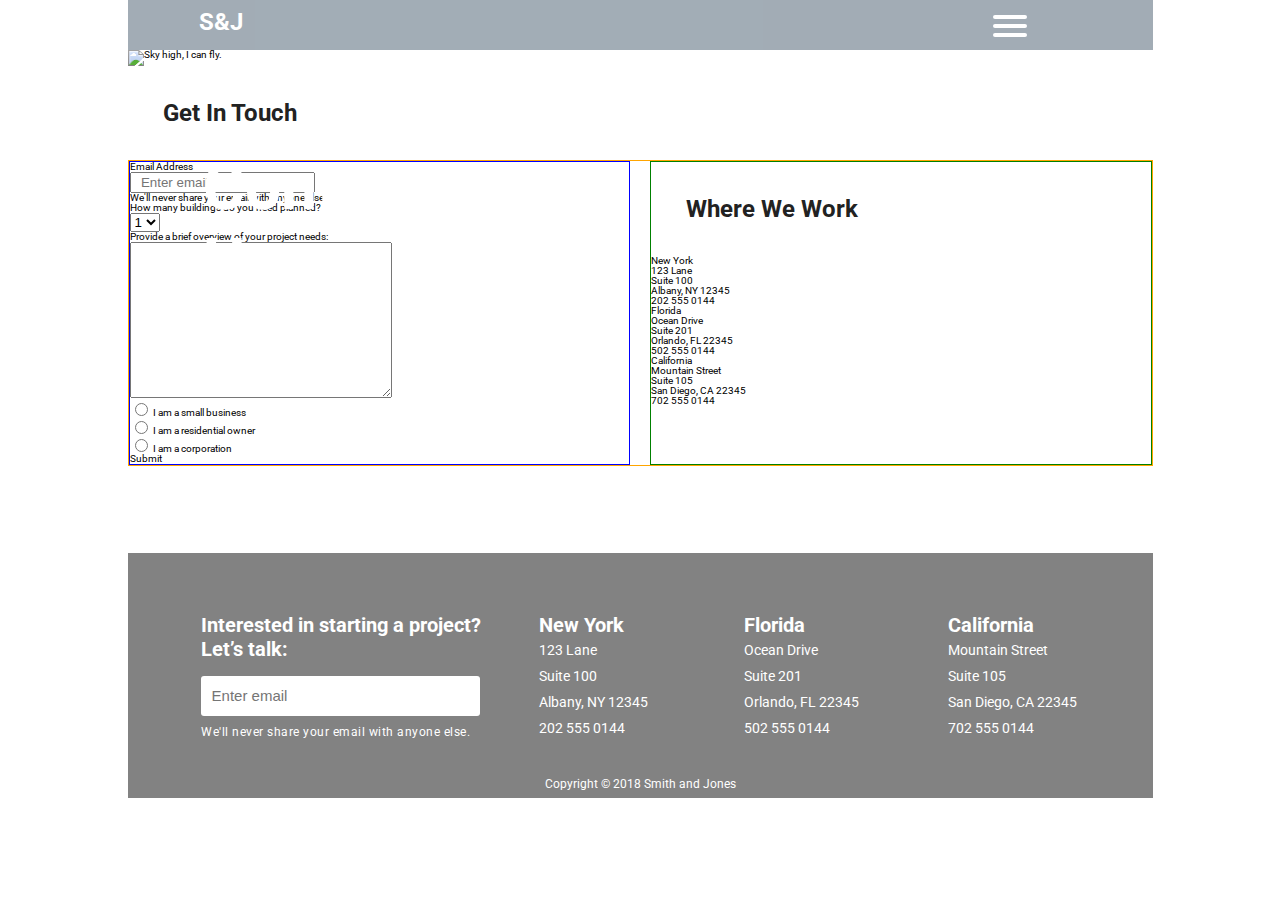
==== contact.html @ dc47057f "Contact Page 50%" ====
<!DOCTYPE html>
<html lang="en">
  <head>
    <meta charset="utf-8" />
    <title>Contact Us</title>
    <link
      href="https://fonts.googleapis.com/css?family=Roboto:400,700"
      rel="stylesheet"
    />
    <link rel="stylesheet" href="css/index.css" />
    <!--[if IE]>
      <script src="http://html5shiv.googlecode.com/svn/trunk/html5.js"></script>
    <![endif]-->
  </head>

  <body>
    <!-- Menu Content  -->
    <header>
      <div class="container nav">
        <h1 class="logo">S&J</h1>
        <nav class="container">
          <div class="menuButton">
            <div class="bar1"></div>
            <div class="bar2"></div>
            <div class="bar3"></div>
          </div>

          <div class="links hidden">
            <ul>
              <a class="menuLink" href="index.html"> Home</a>
              <a class="menuLink" href="services.html"> Services</a>
              <a class="menuLink" href="contact.html"> Contact</a>
            </ul>
          </div>
        </nav>
      </div>
    </header>
    <!-- Contact Us Content  -->
    <div class="container">
      <div class="jumboIntro">
        <img
          class="jumboPic"
          src="img/contact/contact-jumbotron.png"
          alt="Sky high, I can fly."
        />
        <h1 class="servicesHeaders">
          Contact Us
        </h1>
      </div>
    </div>
    <div class="container content">
      <h1 class="subHeader">Get In Touch</h1>
      <div class="contactInfo">
        <div class="contactForms">
			<h4>Email Address</h4>
          <input
            class="email"
            type="email"
            name="email"
            placeholder="  Enter email"
          /><br />

          <p>We'll never share your email with anyone else.</p>
          <h4>How many buildings do you need planned?</h4>
          <select class="buildings" name="buildings">
            <option value="1">1</option>
            <option value="2">2</option>
            <option value="3">3</option>
            <option value="4">4</option>
            <option value="5">5</option>
          </select>
          <h4>Provide a brief overview of your project needs:</h4>
          <textarea class="overview" name="overview" rows="10" cols="30">
          </textarea>
          <form>
            <input
              class="radioButton"
              type="radio"
              name="owner"
              value="small"
            />
            I am a small business<br />
            <input
              class="radioButton"
              type="radio"
              name="owner"
              value="residential"
            />
            I am a residential owner<br />
            <input
              class="radioButton"
              type="radio"
              name="owner"
              value="corporation"
            />
            I am a corporation
          </form>
          <p class="submitButton">Submit</p>
        </div>
        <div class="contactAddress">
			<h1 class="subHeader">Where We Work</h1>
          <div class="locations">
            <h2 class="addressHead">New York</h2>
            <address>
              123 Lane<br />
              Suite 100<br />
              Albany, NY 12345<br />
              202 555 0144
            </address>
          </div>
          <div class="locations">
            <h2 class="addressHead">Florida</h2>
            <address>
              Ocean Drive<br />
              Suite 201<br />
              Orlando, FL 22345<br />
              502 555 0144
            </address>
          </div>
          <div class="locations">
            <h2 class="addressHead">California</h2>
            <address>
              Mountain Street<br />
              Suite 105<br />
              San Diego, CA 22345<br />
              702 555 0144
            </address>
          </div>
        </div>
      </div>
    </div>
    <!--

  
Get In Touch

Email Address
Enter Email
We'll never share your email with anyone else.

How many buildings do you need planned?
1-5

Provide a brief overview of your project needs:

I am a small business
I am a residential owner
I am a corporation

Submit

Where We Work

New York
123 Lane
Suite 100
Albany, NY 12345
202 555 0144

Florida
Ocean Drive
Suite 201
Orlando, FL 22345
502 555 0144

California
Mountain Street
Suite 105
San Diego, CA 22345
702 555 0144

-->
    <!-- FOOTER CONTENT -->

    <div class="container footer">
      <div class="interest">
        <h2 class="footHead">Interested in starting a project?</h2>
        <h2 class="footHead">Let’s talk:</h2>

        <input
          class="email"
          type="email"
          name="email"
          placeholder="  Enter email"
        /><br />

        <p>We'll never share your email with anyone else.</p>
      </div>
      <div class="locations">
        <h2 class="footHead">New York</h2>
        <address>
          123 Lane<br />
          Suite 100<br />
          Albany, NY 12345<br />
          202 555 0144
        </address>
      </div>
      <div class="locations">
        <h2 class="footHead">Florida</h2>
        <address>
          Ocean Drive<br />
          Suite 201<br />
          Orlando, FL 22345<br />
          502 555 0144
        </address>
      </div>
      <div class="locations">
        <h2 class="footHead">California</h2>
        <address>
          Mountain Street<br />
          Suite 105<br />
          San Diego, CA 22345<br />
          702 555 0144
        </address>
      </div>
    </div>
    <p class="container copyright">Copyright © 2018 Smith and Jones</p>
    <!-- END Footer Content -->
    <script src="js/index.js"></script>
  </body>
</html>
---- css/index.css ----
/*------------------------------------*\
RESET
\*------------------------------------*/
/* http://meyerweb.com/eric/tools/css/reset/ 
v2.0b1 | 201101 
NOTE:WORK IN PROGRESS
USE WITH CAUTION AND TEST WITH ABANDON */
html,
body,
div,
span,
applet,
object,
iframe,
h1,
h2,
h3,
h4,
h5,
h6,
p,
blockquote,
pre,
a,
abbr,
acronym,
address,
big,
cite,
code,
del,
dfn,
em,
img,
ins,
kbd,
q,
s,
samp,
small,
strike,
strong,
sub,
sup,
tt,
var,
b,
u,
i,
center,
dl,
dt,
dd,
ol,
ul,
li,
fieldset,
form,
label,
legend,
table,
caption,
tbody,
tfoot,
thead,
tr,
th,
td,
article,
aside,
canvas,
details,
figcaption,
figure,
footer,
header,
hgroup,
menu,
nav,
section,
summary,
time,
mark,
audio,
video {
  margin: 0;
  padding: 0;
  border: 0;
  outline: 0;
  font-size: 100%;
  font: inherit;
  vertical-align: baseline;
}
/* HTML5 display-role reset for older browsers */
article,
aside,
details,
figcaption,
figure,
footer,
header,
hgroup,
menu,
nav,
section {
  display: block;
}
body {
  line-height: 1;
}
ol,
ul {
  list-style: none;
}
blockquote,
q {
  quotes: none;
}
blockquote:before,
blockquote:after,
q:before,
q:after {
  content: ’’;
  content: none;
}
ins {
  text-decoration: none;
}
del {
  text-decoration: line-through;
}
table {
  border-collapse: collapse;
  border-spacing: 0;
}
/* Your Code Goes Here */
html {
  font-size: 62.5%;
}
* {
  box-sizing: border-box;
}
.container {
  max-width: 1025px;
  width: 100%;
  margin: auto;
  font-family: "Roboto", Arial, sans-serif;
}
@media (max-width: 500px) {
  .container {
    max-width: 500px;
    display: flex;
    flex-direction: column;
    align-content: center;
    width: 100%;
  }
}
header {
  width: 100%;
  position: sticky;
  top: 0%;
  z-index: 10;
}
header nav {
  position: absolute;
  width: 100%;
}
header .nav {
  display: flex;
  background-color: #98a4ae;
  opacity: 0.9;
  flex-direction: row;
  justify-content: space-between;
  padding-top: 10px;
}
header .bar1,
header .bar2,
header .bar3 {
  width: 34px;
  height: 4px;
  background-color: #fff;
  margin: 5px 0;
  border-radius: 3px;
  transition: 0.4s;
}
header .menuButton {
  height: 40px;
  width: 40px;
  position: absolute;
  right: 60px;
  z-index: 3;
  margin-right: 60px;
}
@media (max-width: 500px) {
  header .menuButton {
    margin-right: 0px;
  }
}
header .links {
  height: 100vh;
  width: 100%;
  opacity: 0.9;
  padding-top: 200px;
  background-color: #98a4ae;
}
header .links .menuLink {
  display: flex;
  flex-direction: column;
  align-items: center;
  color: #fff;
  text-decoration: none;
  font-size: 3.6rem;
  font-weight: bold;
  height: 60px;
}
header .links .menuLink:hover {
  color: #4b4b4b;
}
header .hidden {
  display: none;
}
header .open .bar1 {
  transform: rotate(-45deg) translate(-6px, 6px);
}
header .open .bar2 {
  opacity: 0;
}
header .open .bar3 {
  transform: rotate(45deg) translate(-6px, -8px);
}
header .logo {
  font-weight: bold;
  z-index: 1;
  font-size: 2.4rem;
  height: 40px;
  color: #ffffff;
  margin-left: 7%;
}
@media (max-width: 500px) {
  header .logo {
    width: 30px;
  }
}
.jumboIntro {
  position: relative;
  display: inline-block;
}
@media (max-width: 500px) {
  .jumboIntro {
    max-width: 500px;
    display: flex;
    flex-direction: column;
    align-content: center;
    width: 100%;
  }
}
.jumboIntro .jumboPic {
  width: 100%;
  position: relative;
  margin-top: -55px;
}
@media (max-width: 500px) {
  .jumboIntro .jumboPic {
    margin-top: 0px;
  }
}
.jumboIntro .jumboHeaders {
  position: absolute;
  top: 275px;
  left: 80px;
  font-weight: bold;
  font-size: 6.4rem;
  line-height: 75px;
  color: #ffffff;
}
@media (max-width: 500px) {
  .jumboIntro .jumboHeaders {
    top: 60px;
    left: 10px;
    font-size: 3.2rem;
    line-height: 40px;
  }
}
.jumboIntro .servicesHeaders {
  position: absolute;
  top: 100px;
  left: 75px;
  font-weight: bold;
  font-size: 6.4rem;
  line-height: 75px;
  color: #ffffff;
}
@media (max-width: 500px) {
  .jumboIntro .servicesHeaders {
    top: 60px;
    left: 10px;
    font-size: 3.2rem;
    line-height: 40px;
  }
}
.ctas .ctaHeader {
  font-weight: bold;
  font-size: 2.4rem;
  color: #222222;
}
.ctas .ctaOne {
  display: flex;
  flex-direction: row;
  margin-top: 50px;
}
@media (max-width: 500px) {
  .ctas .ctaOne {
    max-width: 500px;
    display: flex;
    flex-direction: column-reverse;
    align-content: center;
    margin-top: 20px;
    width: 100%;
  }
}
.ctas .ctaTwo {
  display: flex;
  flex-direction: row;
  margin-top: 100px;
}
@media (max-width: 500px) {
  .ctas .ctaTwo {
    max-width: 500px;
    display: flex;
    flex-direction: column;
    align-content: center;
    width: 100%;
  }
}
.ctas .ctaOnePic {
  width: 40%;
}
@media (max-width: 500px) {
  .ctas .ctaOnePic {
    width: 90%;
    align-self: center;
  }
}
.ctas .ctaTwoPic {
  width: 40%;
  margin-left: 85px;
}
@media (max-width: 500px) {
  .ctas .ctaTwoPic {
    width: 90%;
    margin-left: 0px;
    align-self: center;
  }
}
.ctas .ctaText {
  width: 40%;
  margin-left: 85px;
  margin-right: 35px;
  padding-top: 47px;
  font-size: 1.6rem;
}
@media (max-width: 500px) {
  .ctas .ctaText {
    max-width: 500px;
    width: 100%;
    text-align: center;
    margin-left: 0px;
    margin-right: 0px;
    padding: 20px;
  }
}
.ctas .ctaTextTwo {
  width: 40%;
  margin-left: 30px;
  margin-right: 35px;
  padding-top: 40px;
  font-size: 1.6rem;
}
@media (max-width: 500px) {
  .ctas .ctaTextTwo {
    max-width: 500px;
    width: 100%;
    text-align: center;
    margin-left: 0px;
    margin-right: 0px;
    padding: 20px;
  }
}
.ctas .ctaFiller {
  padding-top: 25px;
  line-height: 22px;
}
@media (max-width: 500px) {
  .ctas .ctaFiller {
    max-width: 500px;
    display: flex;
    flex-direction: column;
    align-content: center;
    width: 100%;
  }
}
.ctas .ctaButton {
  height: 48px;
  width: 135px;
  text-align: center;
  padding-top: 15px;
  margin-top: 27px;
  border: 1px solid black;
}
@media (max-width: 500px) {
  .ctas .ctaButton {
    width: 95%;
    margin-left: 5px;
  }
}
.recentProjects .subHeader {
  font-weight: bold;
  font-size: 2.4rem;
  color: #222222;
}
.recentProjects .recProg {
  margin-top: 96px;
  margin-left: 85px;
  width: 250px;
}
@media (max-width: 500px) {
  .recentProjects .recProg {
    margin-top: 20px;
    margin-left: 35px;
    width: 100%;
  }
}
.recentProjects .recentHead {
  position: relative;
  display: inline-block;
}
.recentProjects .recentPic {
  margin-top: 45px;
  margin-left: 83px;
}
@media (max-width: 500px) {
  .recentProjects .recentPic {
    max-width: 500px;
    margin-left: 0;
  }
}
.recentProjects .oddText {
  position: absolute;
  right: 0px;
  bottom: -33px;
  width: 315px;
  height: 90px;
  padding-top: 33px;
  padding-left: 5px;
  font-size: 2.4rem;
  text-align: center;
  letter-spacing: 8px;
  border: 1px solid white;
  background-color: #d8d8d8;
}
@media (max-width: 500px) {
  .recentProjects .oddText {
    right: 20px;
    bottom: -50px;
    width: 90%;
  }
}
.recentProjects .evenText {
  position: absolute;
  left: 82px;
  bottom: -33px;
  width: 315px;
  height: 90px;
  padding-top: 33px;
  padding-left: 5px;
  font-size: 2.4rem;
  text-align: center;
  letter-spacing: 8px;
  border: 1px solid white;
  background-color: #d8d8d8;
}
@media (max-width: 500px) {
  .recentProjects .evenText {
    max-width: 500px;
    left: 25px;
    bottom: -50px;
    width: 90%;
  }
}
.recentProjects .recentInfo {
  width: 43%;
  position: relative;
  margin-left: 285px;
  margin-top: 85px;
  margin-bottom: 49px;
  height: 300px;
  line-height: 24px;
  font-size: 1.8rem;
}
@media (max-width: 500px) {
  .recentProjects .recentInfo {
    max-width: 500px;
    align-content: center;
    width: 100%;
    margin-left: 10px;
  }
}
.footer {
  background-color: #828282;
  height: 225px;
  margin-top: 87px;
  display: flex;
  flex-direction: row;
  justify-content: space-evenly;
  color: #ffffff;
}
@media (max-width: 500px) {
  .footer {
    max-width: 500px;
    flex-direction: column;
    justify-content: center;
    height: auto;
    width: 100%;
  }
}
.footer .footHead {
  font-size: 2rem;
  line-height: 24px;
  font-weight: bold;
}
.footer .interest {
  margin-top: 60px;
  width: 28%;
  margin-left: 23px;
}
@media (max-width: 500px) {
  .footer .interest {
    width: 90%;
  }
}
.footer .email {
  height: 40px;
  width: 97%;
  border-radius: 3px;
  border: none;
  margin-top: 15px;
  font-size: 1.5rem;
  padding-bottom: 2px;
}
.footer .interest p {
  font-size: 1.2rem;
  margin-top: 10px;
  letter-spacing: 0.5px;
}
.footer .locations {
  width: 15%;
  line-height: 26px;
  margin-top: 60px;
}
@media (max-width: 500px) {
  .footer .locations {
    width: 90%;
    padding-left: 20px;
    margin-top: 40px;
  }
}
.footer address {
  font-size: 1.4rem;
}
.copyright {
  text-align: center;
  color: #ffffff;
  height: 20px;
  font-size: 1.2rem;
  background-color: #828282;
}
@media (max-width: 500px) {
  .copyright {
    text-align: left;
    padding-left: 15px;
    padding-top: 25px;
    height: 50px;
  }
}
.introServices {
  padding-top: 70px;
  line-height: 30px;
  width: 75%;
  font-size: 1.6rem;
}
@media (max-width: 500px) {
  .introServices {
    max-width: 500px;
    padding-top: 30px;
    align-content: center;
    width: 90%;
  }
}
.tabs {
  width: 100%;
}
@media (max-width: 500px) {
  .tabs {
    display: flex;
    flex-direction: column;
  }
}
.tabs .tabs-items {
  width: 100%;
  height: 300px;
  display: flex;
  justify-content: center;
  padding-top: 60px;
  margin-bottom: 175px;
}
@media (max-width: 500px) {
  .tabs .tabs-items {
    height: 500px;
  }
}
.tabs .tabs-item {
  display: none;
  width: 85%;
}
.tabs .tabs-item .tabs-item-title {
  font-size: 2.4rem;
  font-weight: bold;
  padding-bottom: 10px;
}
.tabs .tabs-item-selected {
  display: block;
}
.tabs .tabs-item-description {
  display: flex;
  height: 315px;
  flex-direction: row;
  justify-content: space-between;
}
@media (max-width: 500px) {
  .tabs .tabs-item-description {
    flex-direction: column;
  }
}
.tabs .tabs-item-description .tabs-info {
  width: 49%;
  flex-direction: column;
}
@media (max-width: 500px) {
  .tabs .tabs-item-description .tabs-info {
    width: 90%;
  }
}
.tabs .tabs-item-description .tabs-info p {
  margin-bottom: 10px;
  line-height: 24px;
  font-size: 1.6rem;
}
@media (max-width: 500px) {
  .tabs .tabs-item-description .tabs-info p {
    margin-bottom: 30px;
  }
}
.tabs .tabs-item-description img {
  width: 48%;
  height: 100%;
}
@media (max-width: 500px) {
  .tabs .tabs-item-description img {
    width: 100%;
  }
}
.tabs .tabs-links {
  margin-left: 5%;
  margin-top: 50px;
  display: flex;
  background-color: #fff;
  justify-content: space-evenly;
  width: 90%;
}
@media (max-width: 500px) {
  .tabs .tabs-links {
    flex-direction: column;
    text-align: center;
  }
}
.tabs .tabs-link {
  padding: 20px 25px;
  font-size: 2.4rem;
  background-color: #fff;
  border: 1px solid #000;
  color: #000;
  cursor: pointer;
}
.tabs .tabs-link:hover {
  background-color: #5e9fb9;
  color: #fff;
}
@media (max-width: 500px) {
  .tabs .tabs-link {
    margin-bottom: 30px;
  }
}
.tabs .tabs-link-selected {
  z-index: 2;
  background-color: #5e9fb9;
  color: black;
}
.tabs .tabs-link-selected:hover {
  background-color: #5e9fb9;
  color: #fff;
}
.subHeader {
  font-weight: bold;
  font-size: 2.4rem;
  color: #222222;
  margin: 35px;
}
.contactInfo {
  border: 1px solid orange;
  width: 100%;
  display: flex;
  flex-direction: row;
  justify-content: space-between;
}
.contactInfo .contactForms {
  border: 1px solid blue;
  width: 49%;
}
.contactInfo .contactAddress {
  border: 1px solid green;
  width: 49%;
}
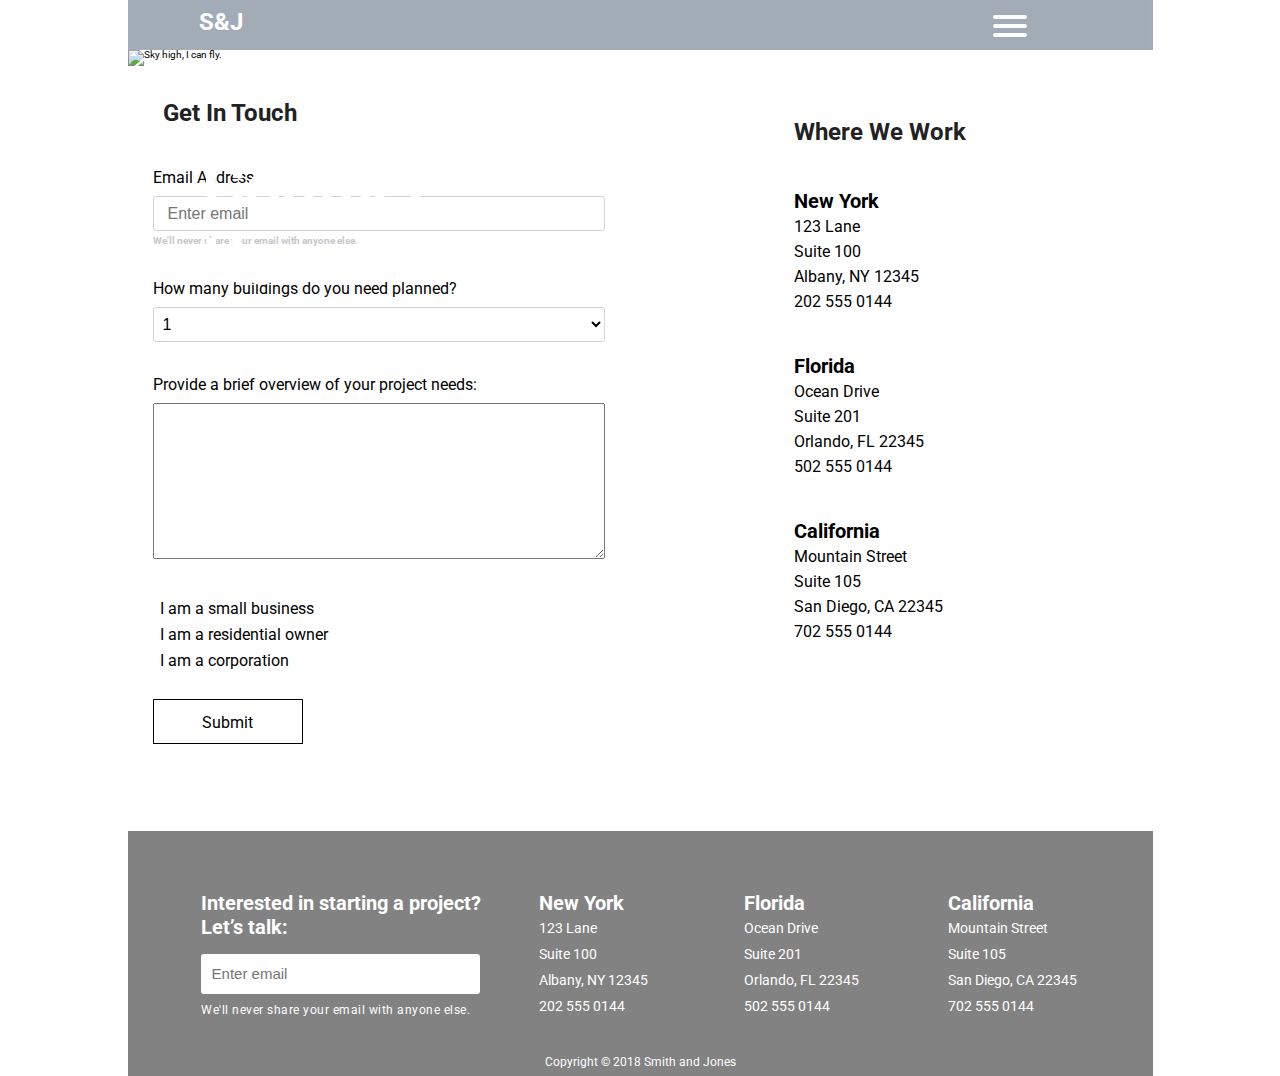
==== commit 1913e28a: "Contact Us desktop complete" ====
--- a/contact.html
+++ b/contact.html
@@ -1,6 +1,12 @@
 <!DOCTYPE html>
 <html lang="en">
   <head>
+    <link
+      rel="stylesheet"
+      href="https://use.fontawesome.com/releases/v5.7.2/css/all.css"
+      integrity="sha384-fnmOCqbTlWIlj8LyTjo7mOUStjsKC4pOpQbqyi7RrhN7udi9RwhKkMHpvLbHG9Sr"
+      crossorigin="anonymous"
+    />
     <meta charset="utf-8" />
     <title>Contact Us</title>
     <link
@@ -52,7 +58,7 @@
       <h1 class="subHeader">Get In Touch</h1>
       <div class="contactInfo">
         <div class="contactForms">
-			<h4>Email Address</h4>
+          <h4>Email Address</h4>
           <input
             class="email"
             type="email"
@@ -60,7 +66,9 @@
             placeholder="  Enter email"
           /><br />
 
-          <p>We'll never share your email with anyone else.</p>
+          <p class="disclaimer">
+            We'll never share your email with anyone else.
+          </p>
           <h4>How many buildings do you need planned?</h4>
           <select class="buildings" name="buildings">
             <option value="1">1</option>
@@ -73,32 +81,44 @@
           <textarea class="overview" name="overview" rows="10" cols="30">
           </textarea>
           <form>
-            <input
-              class="radioButton"
-              type="radio"
-              name="owner"
-              value="small"
-            />
-            I am a small business<br />
-            <input
-              class="radioButton"
-              type="radio"
-              name="owner"
-              value="residential"
-            />
-            I am a residential owner<br />
-            <input
-              class="radioButton"
-              type="radio"
-              name="owner"
-              value="corporation"
-            />
-            I am a corporation
+            <div class="wrapper">
+            <label>
+              <input
+                class="radioButton"
+                type="radio"
+                name="owner"
+                value="small"
+              />
+              I am a small business</label
+            ><br />
+            </div>
+            <div class="wrapper">
+            <label>
+              <input
+                class="radioButton"
+                type="radio"
+                name="owner"
+                value="residential"
+              />
+              I am a residential owner</label
+            ><br />
+            </div>
+            <div class="wrapper">
+            <label>
+              <input
+                class="radioButton"
+                type="radio"
+                name="owner"
+                value="corporation"
+              />
+              I am a corporation</label
+            >
+            </div>
           </form>
           <p class="submitButton">Submit</p>
         </div>
         <div class="contactAddress">
-			<h1 class="subHeader">Where We Work</h1>
+          <h1 class="subHeader addressHeader">Where We Work</h1>
           <div class="locations">
             <h2 class="addressHead">New York</h2>
             <address>
--- a/css/index.css
+++ b/css/index.css
@@ -261,13 +261,21 @@
 }
 @media (max-width: 500px) {
   .jumboIntro .jumboPic {
-    margin-top: 0px;
+    display: none;
+  }
+}
+.jumboIntro .mobileJumboPic {
+  display: none;
+}
+@media (max-width: 500px) {
+  .jumboIntro .mobileJumboPic {
+    display: block;
   }
 }
 .jumboIntro .jumboHeaders {
   position: absolute;
-  top: 275px;
-  left: 80px;
+  top: 50%;
+  left: 10%;
   font-weight: bold;
   font-size: 6.4rem;
   line-height: 75px;
@@ -292,7 +300,7 @@
 }
 @media (max-width: 500px) {
   .jumboIntro .servicesHeaders {
-    top: 60px;
+    top: 170px;
     left: 10px;
     font-size: 3.2rem;
     line-height: 40px;
@@ -326,6 +334,7 @@
 @media (max-width: 500px) {
   .ctas .ctaTwo {
     max-width: 500px;
+    margin-top: 30px;
     display: flex;
     flex-direction: column;
     align-content: center;
@@ -337,6 +346,16 @@
 }
 @media (max-width: 500px) {
   .ctas .ctaOnePic {
+    display: none;
+  }
+}
+.ctas .mobileCtaOnePic {
+  display: none;
+}
+@media (max-width: 500px) {
+  .ctas .mobileCtaOnePic {
+    display: block;
+    margin-top: 20px;
     width: 90%;
     align-self: center;
   }
@@ -347,8 +366,16 @@
 }
 @media (max-width: 500px) {
   .ctas .ctaTwoPic {
+    display: none;
+  }
+}
+.ctas .mobileCtaTwoPic {
+  display: none;
+}
+@media (max-width: 500px) {
+  .ctas .mobileCtaTwoPic {
+    display: block;
     width: 90%;
-    margin-left: 0px;
     align-self: center;
   }
 }
@@ -434,14 +461,28 @@
   position: relative;
   display: inline-block;
 }
+@media (max-width: 500px) {
+  .recentProjects .recentHead {
+    width: 500px;
+  }
+}
 .recentProjects .recentPic {
   margin-top: 45px;
   margin-left: 83px;
 }
 @media (max-width: 500px) {
   .recentProjects .recentPic {
-    max-width: 500px;
-    margin-left: 0;
+    display: none;
+  }
+}
+.recentProjects .mobileRecentPic {
+  display: none;
+}
+@media (max-width: 500px) {
+  .recentProjects .mobileRecentPic {
+    display: block;
+    height: auto;
+    width: 100%;
   }
 }
 .recentProjects .oddText {
@@ -460,7 +501,7 @@
 }
 @media (max-width: 500px) {
   .recentProjects .oddText {
-    right: 20px;
+    right: 40px;
     bottom: -50px;
     width: 90%;
   }
@@ -482,7 +523,7 @@
 @media (max-width: 500px) {
   .recentProjects .evenText {
     max-width: 500px;
-    left: 25px;
+    left: 10px;
     bottom: -50px;
     width: 90%;
   }
@@ -714,19 +755,88 @@
   font-size: 2.4rem;
   color: #222222;
   margin: 35px;
+  margin-bottom: 45px;
 }
 .contactInfo {
-  border: 1px solid orange;
   width: 100%;
   display: flex;
   flex-direction: row;
   justify-content: space-between;
 }
 .contactInfo .contactForms {
-  border: 1px solid blue;
   width: 49%;
 }
+.contactInfo .contactForms h4 {
+  font-size: 1.6rem;
+  padding-left: 5%;
+  margin-bottom: 10px;
+}
+.contactInfo .contactForms .disclaimer {
+  margin-top: 5px;
+  margin-bottom: 35px;
+  font-weight: bold;
+  margin-left: 5%;
+  color: #c5c8cc;
+}
+.contactInfo .contactForms .email {
+  width: 90%;
+  margin-left: 5%;
+  padding-left: 5px;
+  font-size: 1.6rem;
+  height: 35px;
+  border-radius: 3px;
+  border: 1px solid lightgray;
+}
+.contactInfo .contactForms .buildings {
+  width: 90%;
+  margin-left: 5%;
+  margin-bottom: 35px;
+  padding-left: 5px;
+  font-size: 1.6rem;
+  height: 35px;
+  border-radius: 3px;
+  background-color: #fff;
+  border: 1px solid lightgray;
+}
+.contactInfo .contactForms .overview {
+  margin-left: 5%;
+  width: 90%;
+  margin-bottom: 30px;
+}
+.contactInfo .contactForms .radioButton {
+  margin-left: 5%;
+  height: 20px;
+  font-size: 1.8rem;
+  appearance: none;
+  background-color: #fff;
+}
+.contactInfo .contactForms label {
+  font-size: 1.6rem;
+  display: inline;
+}
+.contactInfo .contactForms .submitButton {
+  font-size: 1.6rem;
+  border: 1px solid black;
+  width: 30%;
+  height: 45px;
+  padding-top: 15px;
+  text-align: center;
+  margin-left: 5%;
+  margin-top: 30px;
+}
 .contactInfo .contactAddress {
-  border: 1px solid green;
-  width: 49%;
-}
+  width: 35%;
+}
+.contactInfo .contactAddress .addressHeader {
+  margin-top: -50px;
+  margin-left: 0px;
+}
+.contactInfo .contactAddress .locations {
+  font-size: 1.6rem;
+  line-height: 25px;
+}
+.contactInfo .contactAddress .addressHead {
+  font-weight: bold;
+  font-size: 2rem;
+  margin-top: 40px;
+}
